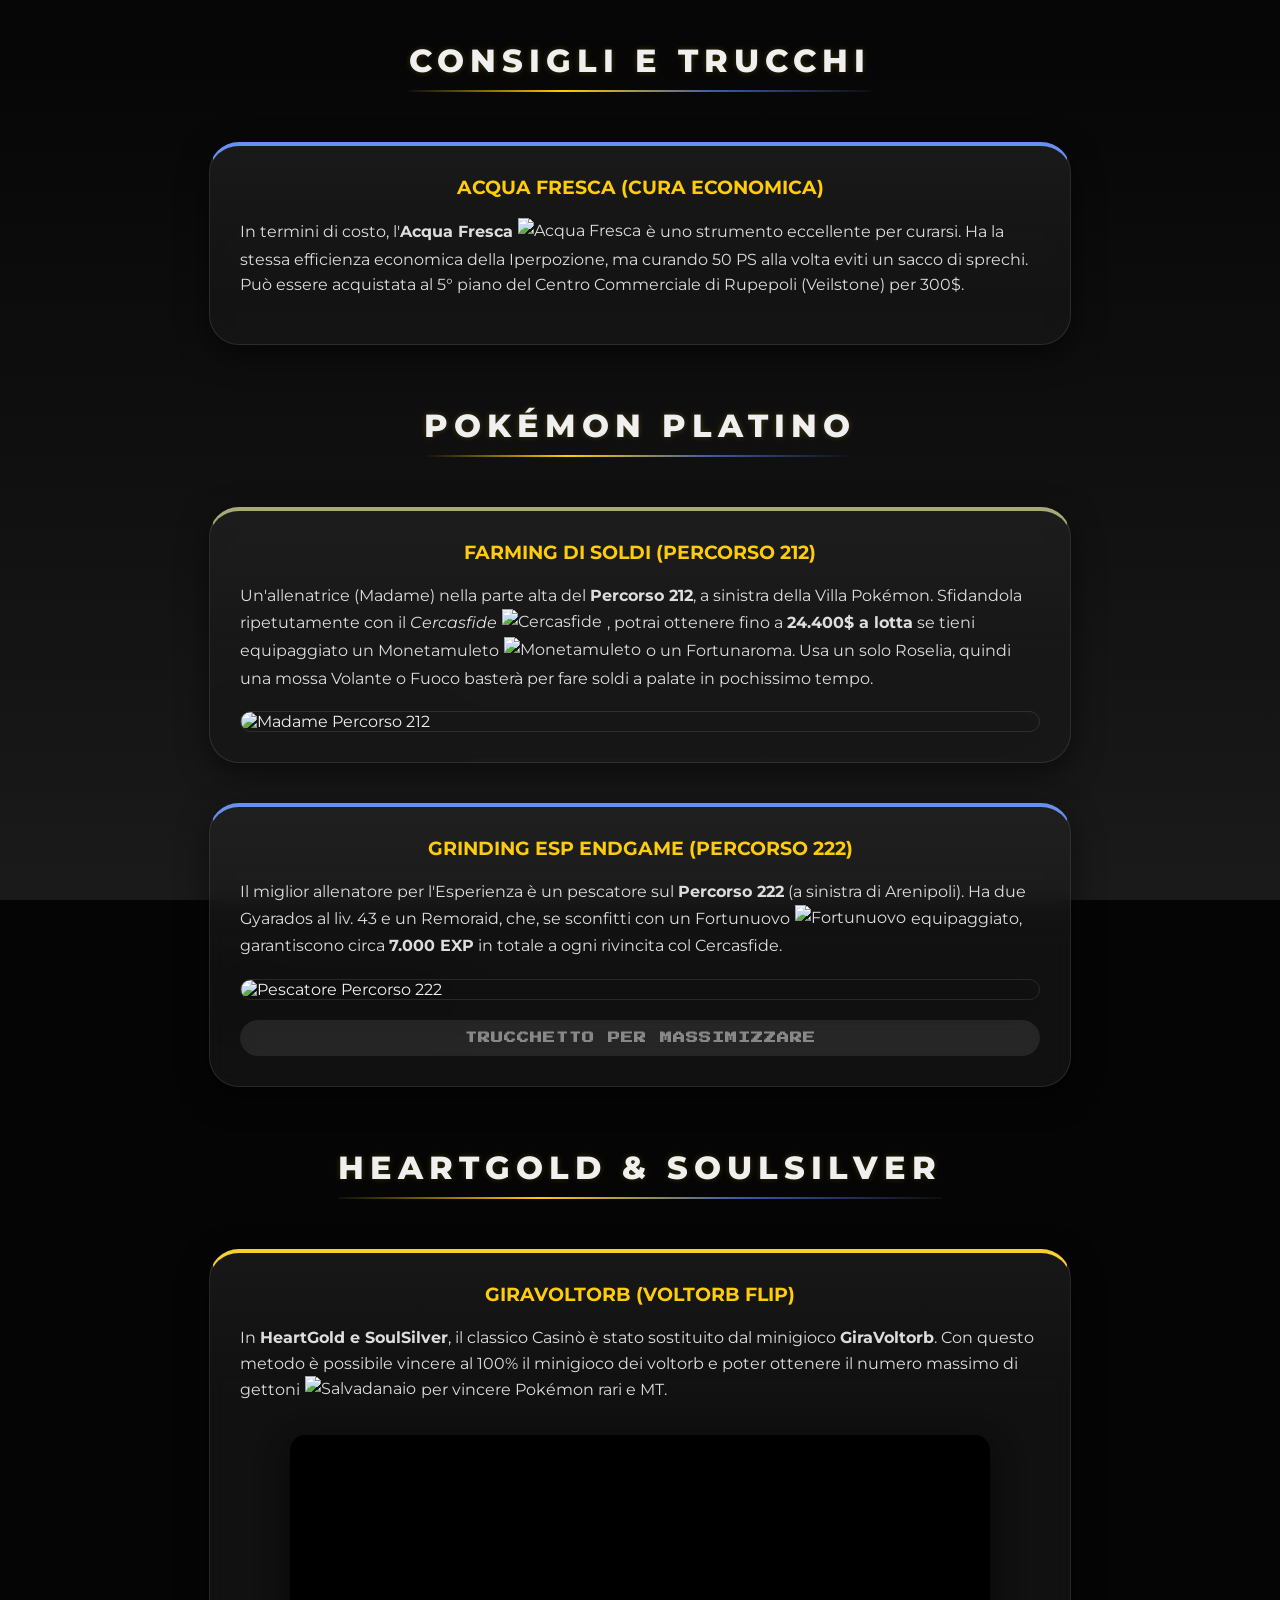
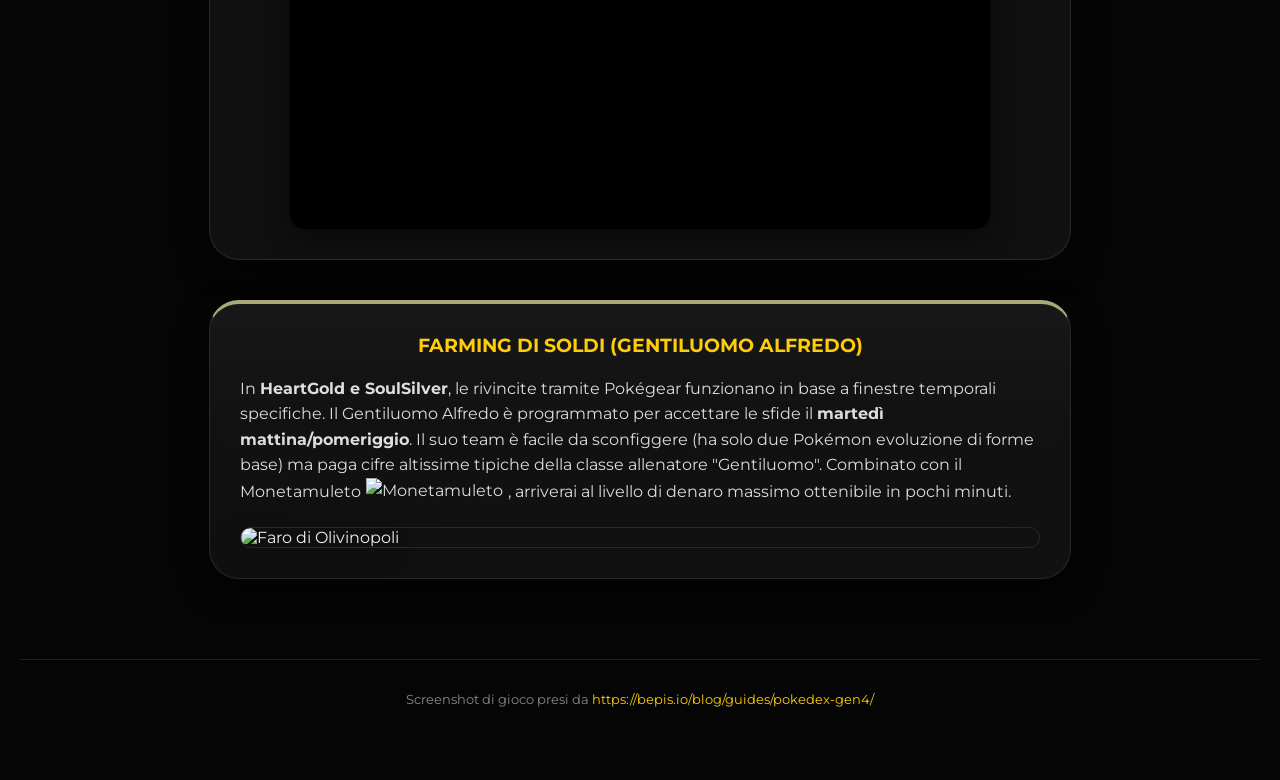
==== consigli.html @ 94924cc2 "1.3.1" ====
<!DOCTYPE html>
<html lang="it">
<head>
    <meta charset="UTF-8">
    <meta name="viewport" content="width=device-width, initial-scale=1.0">
    <title>Goxxino | Consigli & Trucchi</title>
    <link rel="stylesheet" href="style.css">
    <link rel="icon" href="https://raw.githubusercontent.com/PokeAPI/sprites/master/sprites/items/master-ball.png" type="image/png">
    <script src="https://cdn.jsdelivr.net/npm/chart.js"></script>
    <script src="https://cdn.jsdelivr.net/npm/chartjs-plugin-datalabels@2.0.0/dist/chartjs-plugin-datalabels.min.js"></script>
    <link href="https://fonts.googleapis.com/css2?family=Montserrat:wght@400;600;800&display=swap" rel="stylesheet">
    <link href="https://fonts.googleapis.com/css2?family=Press+Start+2P&display=swap" rel="stylesheet">
</head>
<body>

    <h1>CONSIGLI E TRUCCHI</h1>
    
    <div class="team-container" style="margin-bottom: 40px; flex-direction: column; align-items: center;">
        
        <div class="card type-water" style="width: 100%; max-width: 800px; padding: 30px;">
            <h3 style="color: var(--accent-color); text-align: center; margin-top: 0;">ACQUA FRESCA (CURA ECONOMICA)</h3>
            <p style="line-height: 1.6; color: var(--text-body);">In termini di costo, l'<strong>Acqua Fresca</strong><img src="https://raw.githubusercontent.com/PokeAPI/sprites/master/sprites/items/fresh-water.png" class="item-icon" style="vertical-align: middle; margin-left: 5px; margin-right: 5px; margin-bottom: 3px;" alt="Acqua Fresca">è uno strumento eccellente per curarsi. Ha la stessa efficienza economica della Iperpozione, ma curando 50 PS alla volta eviti un sacco di sprechi. Può essere acquistata al 5° piano del Centro Commerciale di Rupepoli (Veilstone) per 300$.</p>
        </div>
    </div>

    <h1>POKÉMON PLATINO</h1>

    <div class="team-container" style="margin-bottom: 40px; flex-direction: column; align-items: center;">

        <div class="card type-normal" style="width: 100%; max-width: 800px; padding: 30px;">
            <h3 style="color: var(--accent-color); text-align: center; margin-top: 0;">FARMING DI SOLDI (PERCORSO 212)</h3>
            <p style="line-height: 1.6; color: var(--text-body);">Un'allenatrice (Madame) nella parte alta del <strong>Percorso 212</strong>, a sinistra della Villa Pokémon. Sfidandola ripetutamente con il <em>Cercasfide</em><img src="https://raw.githubusercontent.com/PokeAPI/sprites/master/sprites/items/vs-seeker.png" class="item-icon" style="vertical-align: middle; margin-left: 5px; margin-right: 5px; margin-bottom: 3px;" alt="Cercasfide">, potrai ottenere fino a <strong>24.400$ a lotta</strong> se tieni equipaggiato un Monetamuleto<img src="https://raw.githubusercontent.com/PokeAPI/sprites/master/sprites/items/amulet-coin.png" class="item-icon" style="vertical-align: middle; margin-left: 5px; margin-right: 5px; margin-bottom: 3px;" alt="Monetamuleto">o un Fortunaroma. Usa un solo Roselia, quindi una mossa Volante o Fuoco basterà per fare soldi a palate in pochissimo tempo.</p>
            <img src="https://bepis.io/blog/_astro/cash_lady.BS3RYAZE.webp" alt="Madame Percorso 212" style="max-width: 100%; display: block; margin: 20px auto 0; border-radius: 15px; border: 1px solid var(--border-light); filter: drop-shadow(0 10px 20px rgba(0,0,0,0.5));">
        </div>

        <div class="card type-water" style="width: 100%; max-width: 800px; padding: 30px;">
            <h3 style="color: var(--accent-color); text-align: center; margin-top: 0;">GRINDING ESP ENDGAME (PERCORSO 222)</h3>
            <p style="line-height: 1.6; color: var(--text-body);">Il miglior allenatore per l'Esperienza è un pescatore sul <strong>Percorso 222</strong> (a sinistra di Arenipoli). Ha due Gyarados al liv. 43 e un Remoraid, che, se sconfitti con un Fortunuovo<img src="https://raw.githubusercontent.com/PokeAPI/sprites/master/sprites/items/lucky-egg.png" class="item-icon" style="vertical-align: middle; margin-left: 5px; margin-right: 5px; margin-bottom: 3px;" alt="Fortunuovo">equipaggiato, garantiscono circa <strong>7.000 EXP</strong> in totale a ogni rivincita col Cercasfide.</p>
            <img src="https://bepis.io/blog/_astro/exp_fisherman.DAVA8tP9.webp" alt="Pescatore Percorso 222" style="max-width: 100%; display: block; margin: 20px auto; border-radius: 15px; border: 1px solid var(--border-light); filter: drop-shadow(0 10px 20px rgba(0,0,0,0.5));">
            <div class="location-box">Trucchetto per massimizzare</div>
            <div class="location-data" style="display: none;">
                <div class="data-title">Trucchetto per massimizzare</div>
                <div class="data-content">
                    <p>Trasferisci un <strong>Rayquaza al 100</strong><img src="https://raw.githubusercontent.com/PokeAPI/sprites/master/sprites/pokemon/versions/generation-vii/icons/384.png" style="vertical-align: middle; margin-left: 5px; margin-right: 5px; margin-bottom: 3px; height: 32px; image-rendering: pixelated;" alt="Rayquaza"> da Smeraldo, dai il <strong>Fortunuovo</strong> al Pokémon da livellare, fallo entrare per primo, switcha a Rayquaza e sconfiggilo.</p>
                    <p>Consiglio inoltre di utilizzare dei <strong>PP-Max</strong><img src="https://raw.githubusercontent.com/PokeAPI/sprites/master/sprites/items/pp-max.png" class="item-icon" style="vertical-align: middle; margin-left: 5px; margin-right: 5px; margin-bottom: 3px;" alt="PP-Max"> per portare al massimo i PP delle mosse tramite il glitch della clonazione (in Smeraldo) prima di trasferirlo.</p>
                    <div class="team-container" style="margin-top: 25px;">
                        <div class="card type-dragon" style="margin: 0 auto;">
                            <img src="https://raw.githubusercontent.com/PokeAPI/sprites/master/sprites/pokemon/versions/generation-v/black-white/animated/384.gif" class="sprite">
                            <div class="types-container">
                                <img src="https://raw.githubusercontent.com/PokeAPI/sprites/master/sprites/types/generation-iv/heartgold-soulsilver/16.png" class="type-badge" alt="Drago">
                                <img src="https://raw.githubusercontent.com/PokeAPI/sprites/master/sprites/types/generation-iv/heartgold-soulsilver/3.png" class="type-badge" alt="Volante">
                            </div>
                            <div class="name">RAYQUAZA</div>
                            <div class="ability">Riparo (Air Lock)</div>
                            <div class="nature">Natura: N/A</div>
                            <div class="held-item">
                                <img src="https://raw.githubusercontent.com/PokeAPI/sprites/master/sprites/items/poke-ball.png" class="item-icon">
                                <span>Nessuno</span>
                            </div>
                            <div class="moves-grid">
                                <div class="move-row"><img src="https://raw.githubusercontent.com/PokeAPI/sprites/master/sprites/types/generation-iv/heartgold-soulsilver/16.png" class="type-icon" alt="Drago"> <img src="physical.png" class="type-tag"> <span>Dragartigli</span></div>
                                <div class="move-row"><img src="https://raw.githubusercontent.com/PokeAPI/sprites/master/sprites/types/generation-iv/heartgold-soulsilver/1.png" class="type-icon" alt="Normale"> <img src="physical.png" class="type-tag"> <span>Extrarapido</span></div>
                                <div class="move-row"><img src="https://raw.githubusercontent.com/PokeAPI/sprites/master/sprites/types/generation-iv/heartgold-soulsilver/10.png" class="type-icon" alt="Fuoco"> <img src="special.png" class="type-tag"> <span>Lanciafiamme</span></div>
                                <div class="move-row"><img src="https://raw.githubusercontent.com/PokeAPI/sprites/master/sprites/types/generation-iv/heartgold-soulsilver/5.png" class="type-icon" alt="Terra"> <img src="physical.png" class="type-tag"> <span>Terremoto</span></div>
                            </div>
                            <div class="recommendation-container">
                                <div class="rec-row"><span class="rec-label">Ruolo</span> <span class="rec-value">Sweeper per Grinding</span></div>
                            </div>
                        </div>
                    </div>
                </div>
            </div>
        </div>
    </div>

    <h1>HEARTGOLD & SOULSILVER</h1>

    <div class="team-container" style="margin-bottom: 40px; flex-direction: column; align-items: center;">
        <div class="card type-electric" style="width: 100%; max-width: 800px; padding: 30px;">
            <h3 style="color: var(--accent-color); text-align: center; margin-top: 0;">GIRAVOLTORB (VOLTORB FLIP)</h3>
            <p style="line-height: 1.6; color: var(--text-body);">In <strong>HeartGold e SoulSilver</strong>, il classico Casinò è stato sostituito dal minigioco <strong>GiraVoltorb</strong>. Con questo metodo è possibile vincere al 100% il minigioco dei voltorb e poter ottenere il numero massimo di gettoni<img src="https://raw.githubusercontent.com/PokeAPI/sprites/master/sprites/items/coin-case.png" class="item-icon" style="vertical-align: middle; margin-left: 5px; margin-right: 5px; margin-bottom: 3px;" alt="Salvadanaio">per vincere Pokémon rari e MT.</p>
            <div class="video-container" style="margin-top: 30px; margin-bottom: 0;">
                <iframe width="700" height="394" src="https://www.youtube.com/embed/E5vP06TSjuM" frameborder="0" allow="accelerometer; autoplay; clipboard-write; encrypted-media; gyroscope; picture-in-picture" allowfullscreen></iframe>
            </div>
        </div>

        <div class="card type-normal" style="width: 100%; max-width: 800px; padding: 30px;">
            <h3 style="color: var(--accent-color); text-align: center; margin-top: 0;">FARMING DI SOLDI (GENTILUOMO ALFREDO)</h3>
            <p style="line-height: 1.6; color: var(--text-body);">In <strong>HeartGold e SoulSilver</strong>, le rivincite tramite Pokégear funzionano in base a finestre temporali specifiche. Il Gentiluomo Alfredo è programmato per accettare le sfide il <strong>martedì mattina/pomeriggio</strong>. Il suo team è facile da sconfiggere (ha solo due Pokémon evoluzione di forme base) ma paga cifre altissime tipiche della classe allenatore "Gentiluomo". Combinato con il Monetamuleto<img src="https://raw.githubusercontent.com/PokeAPI/sprites/master/sprites/items/amulet-coin.png" class="item-icon" style="vertical-align: middle; margin-left: 5px; margin-right: 5px; margin-bottom: 3px;" alt="Monetamuleto">, arriverai al livello di denaro massimo ottenibile in pochi minuti.</p>
            <img src="https://archives.bulbagarden.net/media/upload/5/57/Glitter_Lighthouse_HGSS.png" alt="Faro di Olivinopoli" style="max-width: 100%; display: block; margin: 20px auto 0; border-radius: 15px; border: 1px solid var(--border-light); filter: drop-shadow(0 10px 20px rgba(0,0,0,0.5));">
        </div>
    </div>

    <!-- Footer -->
    <footer class="site-footer">
        <p>Screenshot di gioco presi da <a href="https://bepis.io/blog/guides/pokedex-gen4/" target="_blank" rel="noopener noreferrer">https://bepis.io/blog/guides/pokedex-gen4/</a></p>
    </footer>

    <!-- Modale -->
    <div id="locationModal" class="modal-overlay">
        <div class="modal-content">
            <span class="modal-close">&times;</span>
            <h2 id="modalTitle" class="modal-title"></h2>
            <div id="modalBody" class="modal-body"></div>
        </div>
    </div>

    <script src="script.js"></script>
</body>
</html>
---- style.css ----
:root {
    --accent-color: #ffcb05;
    --accent-glow: rgba(255, 203, 5, 0.2);   /* Glow ridotto */
    --accent-glow-strong: rgba(255, 203, 5, 0.4); /* Glow forte ridotto */
    --border-light: rgba(255, 255, 255, 0.1);
    --bg-light: rgba(255, 255, 255, 0.03);
    --font-pixel: 'Press Start 2P', cursive;
    --font-main: 'Montserrat', sans-serif;
    --color-secondary: #3c5aa6;
    --text-main: #f0f0f0;
    --text-secondary: #e0e0e0;
    --text-body: #ddd;
    --text-muted: #aaa;
    --text-dim: #888;
    --bg-card: rgba(26, 26, 26, 0.6);
    --bg-element: #252525;
    --bg-element-hover: #333;
    --color-emerald: #4caf50;
    --color-platinum: #A0C0D0;
    --color-soulsilver: #c0c0c0;
}

body {
    background: #050505;
    min-height: 100vh;
    box-sizing: border-box;
    color: var(--text-main);
    font-family: var(--font-main);
    display: flex;
    flex-direction: column;
    align-items: center;
    padding: 20px 20px 40px;
    margin: 0;
}

/* Background Animato su Pseudo-elemento (Performance) */
body::before {
    content: "";
    position: fixed;
    top: 0; left: 0; width: 100%; height: 100%;
    background: linear-gradient(to bottom, #050505, #1a1a1a);
    z-index: -2;
}

/* --- NAV BAR --- */
.main-nav {
    position: sticky;
    top: 20px;
    width: 100%;
    max-width: 1100px;
    background: var(--bg-card);
    backdrop-filter: blur(15px);
    border: 1px solid var(--border-light);
    border-radius: 30px;
    z-index: 1000;
    display: flex;
    justify-content: space-between;
    align-items: center;
    padding: 12px 30px;
    margin-bottom: 40px;
    box-shadow: 0 10px 30px rgba(0,0,0,0.5);
    transition: opacity 0.4s ease, transform 0.4s ease;
}

/* Classe aggiunta dinamicamente con JS per nascondere la barra */
.main-nav.hidden-nav {
    opacity: 0;
    transform: translateY(-150%);
    pointer-events: none;
}

.nav-logo {
    display: flex;
    align-items: center;
    gap: 12px;
    font-family: var(--font-pixel);
    color: var(--accent-color);
    font-size: 0.8rem;
    letter-spacing: 1px;
    text-shadow: 0 0 5px var(--accent-glow);
    text-decoration: none;
}

.nav-logo img {
    height: 24px;
    image-rendering: pixelated;
}

.nav-links {
    list-style: none;
    display: flex;
    gap: 25px;
    margin: 0;
    padding: 0;
}

.nav-links a {
    text-decoration: none;
    color: var(--text-secondary);
    font-size: 0.8rem;
    font-weight: 700;
    text-transform: uppercase;
    letter-spacing: 1px;
    transition: all 0.3s ease;
}

.nav-links a:hover, .nav-links a.active {
    color: var(--accent-color);
    text-shadow: 0 0 8px var(--accent-glow-strong);
}

/* Menu Responsive per Smartphone */
@media (max-width: 768px) {
    .main-nav {
        flex-direction: column;
        gap: 15px;
        padding: 15px 20px;
        border-radius: 20px;
    }
    .nav-links {
        flex-wrap: wrap;
        justify-content: center;
        gap: 15px;
    }
}

h1 {
    letter-spacing: 6px;
    font-weight: 800;
    margin-bottom: 50px;
    border-bottom: 2px solid transparent;
    border-image: linear-gradient(to right, #0d0d0d, var(--accent-color), var(--color-secondary), #0d0d0d) 1;
    padding-bottom: 10px;
    text-shadow: 0 0 6px var(--accent-glow); /* Glow più stretto */
}

.intro-text {
    max-width: 800px;
    text-align: center;
    margin-bottom: 40px;
    line-height: 1.6;
    color: var(--text-secondary);
    background: rgba(255, 255, 255, 0.05);
    padding: 20px;
    border-radius: 15px;
    border-left: 4px solid var(--accent-color);
    box-shadow: 0 5px 15px rgba(0,0,0,0.3);
}

/* Stile per i link all'interno del testo introduttivo (es. in Home) */
.intro-text a {
    color: var(--accent-color);
    text-decoration: none;
    font-weight: 700;
    position: relative;
    transition: color 0.3s ease, text-shadow 0.3s ease;
}

.intro-text a:hover {
    color: #fff;
    text-shadow: 0 0 8px var(--accent-glow-strong);
}

.intro-text a::after {
    content: '';
    position: absolute;
    width: 100%;
    transform: scaleX(0);
    height: 2px;
    bottom: -2px;
    left: 0;
    background-color: var(--accent-color);
    transform-origin: bottom right;
    transition: transform 0.3s ease-out;
}

.intro-text a:hover::after {
    transform: scaleX(1);
    transform-origin: bottom left;
    background-color: #fff;
}

/* Stili per il contenitore del video (nuova aggiunta) */
.video-container {
    position: relative;
    padding-bottom: 56.25%; /* 16:9 Aspect Ratio (height / width = 9 / 16) */
    height: 0;
    overflow: hidden;
    max-width: 100%;
    background: #000;
    border-radius: 15px;
    margin: 40px auto;
    box-shadow: 0 10px 30px rgba(0,0,0,0.5);
}

.video-container iframe {
    position: absolute;
    top: 0;
    left: 0;
    width: 100%;
    height: 100%;
    border: none;
}

/* Adatta la larghezza del video per schermi più grandi */
@media (min-width: 900px) {
    .video-container {
        width: 700px;
        height: 394px; /* 700 * 9 / 16 */
        padding-bottom: 0; /* Rimuove il padding-bottom trick quando l'altezza è fissa */
    }
}

.section-header {
    text-align: center;
    color: var(--accent-color);
    text-transform: uppercase;
    letter-spacing: 4px;
    margin: 40px 0 20px;
    text-shadow: 0 0 6px var(--accent-glow); /* Glow più stretto */
    font-size: 1.5rem;
}

.trainer-sprite {
    height: 96px;
    display: block;
    margin: 15px auto;
    filter: drop-shadow(0 0 3px var(--accent-glow-strong)); /* Glow dorato */
}

.team-container {
    display: flex;
    flex-wrap: wrap;
    justify-content: center;
    gap: 40px;
    width: 100%;
}

/* Ammorbidiamo la card e le ombre */
/* Utility Glassmorphism Centralizzata */
.card, .modal-content, .stats-grid-container, .recommendation-container, .location-box {
    backdrop-filter: blur(10px); /* Effetto vetro smerigliato */
}

.card, .modal-content {
    border: 1px solid var(--border-light); /* Bordo sottile semitrasparente */
}

.card {
    background: var(--bg-card);
    border-radius: 30px;
    /* Layout Responsivo con clamp() e min() */
    width: min(420px, 95vw);
    padding: clamp(15px, 3vw, 25px);
    
    /* Bagliori automatici con color-mix */
    --card-glow: color-mix(in srgb, var(--type-color), transparent 60%);
    border-top: 4px solid var(--type-color);
    
    box-shadow: 0 10px 30px rgba(0,0,0,0.5);
    transition: all 0.4s cubic-bezier(0.175, 0.885, 0.32, 1.275);
    position: relative;
    overflow: hidden;
}

/* Definizione Variabili Colore per Tipo */
.card.type-ground { --type-color: #f08030; }
.card.type-water  { --type-color: #6890f0; }
.card.type-steel  { --type-color: #b8b8d0; }
.card.type-dragon { --type-color: #7038f8; }
.card.type-rock   { --type-color: #b8a038; }
.card.type-grass  { --type-color: #78c850; }
.card.type-bug    { --type-color: #a8b820; }
.card.type-normal { --type-color: #a8a878; }
.card.type-fire   { --type-color: #f08030; }
.card.type-electric { --type-color: #f8d030; }

/* Sfondo sfumato leggero dietro la card */
.card::before {
    content: '';
    position: absolute;
    top: 0; left: 0; right: 0; height: 150px;
    background: linear-gradient(to bottom, var(--bg-light), transparent);
    pointer-events: none;
}

/* Interattività: Effetto "3D Tilt" e Glow Dinamico */
.card:hover {
    transform: translateY(-10px);
    box-shadow: 0 0 40px var(--card-glow);
    border-color: var(--type-color);
}

.sprite {
    height: 90px;
    display: block;
    margin: 0 auto 20px;
    filter: drop-shadow(0 10px 10px rgba(0,0,0,0.4));
}

.types-container {
    display: flex;
    justify-content: center;
    align-items: center;
    width: 100%;
    gap: 6px;
    margin-bottom: 15px;
    margin-top: -10px;
}

.type-badge {
    height: 16px;
}

.name {
    text-align: center;
    font-size: 1.6rem;
    font-weight: bold;
    color: var(--accent-color);
    letter-spacing: 2px;
    text-shadow: 0 0 5px var(--accent-glow-strong); /* Testo Neon ridotto */
}

.ability, .nature, .held-item {
    text-align: center;
    font-size: 0.7rem;
    text-transform: uppercase;
    opacity: 0.5;
    margin-bottom: 10px;
}

.ability, .nature {
    font-family: var(--font-pixel); /* Font pixelato */
}

.held-item {
    margin-bottom: 25px;
    display: flex;
    align-items: center;
    justify-content: center;
    gap: 8px;
}

.item-icon {
    height: 24px;
    width: 24px;
    image-rendering: pixelated;
}

.moves-grid {
    display: grid;
    gap: 10px;
    margin-bottom: 30px;
}

/* Le righe delle mosse diventano più "soft" */
.move-row {
    background: var(--bg-element);
    padding: 10px 15px;
    border-radius: 15px; /* Arrotondate invece che spigolose */
    border: none; /* Rimuoviamo il bordo per un look più pulito */
    font-size: 0.85rem;
    color: var(--text-body);
    display: flex;
    align-items: center;
    gap: 10px;
}

.clickable-move {
    cursor: pointer;
    transition: background 0.2s ease, transform 0.2s ease;
}

.clickable-move:hover {
    background: var(--bg-element-hover);
    transform: translateX(5px);
}

.move-row .pp {
    margin-left: auto;
    font-size: 0.75rem;
    font-family: var(--font-pixel); /* Font pixelato */
    color: var(--text-muted);
    font-weight: 600;
    text-transform: uppercase;
    letter-spacing: 0.5px;
}

.type-icon {
    height: 14px;
    width: 45px;
    object-fit: contain;
}

.type-tag {
    width: 35px;
}

/* Contenitore grafico: meno "incassato", più integrato */
.chart-container {
    position: relative;
    height: 240px; /* Aumentato da 180px */
    width: 100%;
    background: var(--bg-light); /* Sfondo leggerissimo */
    border-radius: 20px;
    padding: 10px 40px 10px 10px; /* Aumentato il padding destro a 40px */
    margin-top: 10px;
    box-sizing: border-box; /* Fondamentale per non far sbordare */
}

/* Header delle stats più elegante */
.chart-header.main {
    display: flex;
    justify-content: center;
    font-family: var(--font-main);
    font-size: 0.7rem;
    font-weight: 700;
    text-transform: uppercase;
    letter-spacing: 1px;
    color: #666;
    margin-bottom: 8px;
    padding: 0 10px;
    white-space: pre-line; /* consente <br> a funzionare */
}

/* Header IV/EV più chiaro */
.chart-header.iv-ev {
    display: flex;
    justify-content: center;
    font-size: 0.7rem;
    font-weight: 800;
    letter-spacing: 2px;
    color: #555; /* Grigio scuro per non distrarre */
    margin-top: 20px;
    margin-bottom: 5px;
    text-transform: uppercase;
}

/* Contenitore tabella IV/EV */
.stats-grid-container {
    margin-top: 15px;
    margin-bottom: 10px;
    background: var(--bg-light);
    border-radius: 20px;
    padding: 15px;
    overflow: hidden;
}

.stats-grid {
    display: grid;
    grid-template-columns: 60px 1fr 1fr;
    gap: 0;
    margin-bottom: 15px;
}

.stats-grid-header {
    display: contents;
}

.stats-grid-header > div {
    padding: 8px;
    font-family: var(--font-pixel); /* Font pixelato */
    font-size: 0.75rem;
    font-weight: 700;
    text-transform: uppercase;
    letter-spacing: 1px;
    color: var(--accent-color);
    text-shadow: 0 0 4px rgba(255, 203, 5, 0.3);
    text-align: center;
}

.stats-grid-row {
    display: contents;
}

.stats-grid-cell {
    padding: 10px 8px;
    text-align: center;
    display: flex;
    align-items: center;
    justify-content: center;
    font-size: 0.85rem;
}

/* Ottimizzazione Griglia Statistiche (DRY) */
.stats-grid-cell:nth-child(3n+1) { font-weight: 600; text-transform: uppercase; letter-spacing: 0.5px; color: var(--text-body); }
.stats-grid-cell:nth-child(3n+2) { font-weight: 500; color: var(--text-muted); }
.stats-grid-cell:nth-child(3n+3) { flex-direction: column; gap: 4px; font-weight: 600; }


.ev-bar {
    width: 100%;
    height: 3px;
    background: var(--border-light);
    border-radius: 2px;
    overflow: hidden;
}

.ev-bar-fill {
    height: 100%;
    border-radius: 2px;
    transition: width 0.3s ease;
}

/* Box Consigli (Nature/IV) */
.recommendation-container {
    margin-top: 15px;
    background: rgba(255, 255, 255, 0.04);
    border-radius: 20px;
    padding: 15px 20px;
}

.rec-row {
    display: flex;
    justify-content: space-between;
    align-items: center;
    padding: 8px 0;
    border-bottom: 1px solid rgba(255, 255, 255, 0.05);
}

.rec-row:last-child {
    border-bottom: none;
}

.rec-label {
    font-size: 0.7rem;
    font-weight: 700;
    text-transform: uppercase;
    color: var(--text-dim);
    letter-spacing: 1px;
}

.rec-value {
    font-size: 0.85rem;
    font-weight: 600;
    color: var(--text-secondary);
}

/* Box Dove trovarli */
.location-box {
    margin-top: 15px;
    background: rgba(255, 255, 255, 0.08);
    border-radius: 20px;
    padding: 12px;
    text-align: center;
    font-family: var(--font-pixel);
    font-size: 0.75rem;
    font-weight: 700;
    text-transform: uppercase;
    letter-spacing: 1px;
    color: var(--text-dim);
    cursor: pointer;
    transition: all 0.3s ease;
}

.location-box:hover {
    background: rgba(255, 255, 255, 0.2);
    color: #fff;
}

/* Modal per "Dove trovarli?" */
.modal-overlay {
    position: fixed;
    top: 0;
    left: 0;
    width: 100%;
    height: 100%;
    background: rgba(0, 0, 0, 0.7);
    backdrop-filter: blur(5px);
    display: none; /* Nascosto di default */
    align-items: center;
    justify-content: center;
    z-index: 2000;
    opacity: 0;
    transition: opacity 0.3s ease;
}

.modal-overlay.show {
    display: flex;
    opacity: 1;
}

.modal-content {
    background: rgba(30, 30, 30, 0.8);
    border-radius: 25px;
    padding: 30px 40px;
    width: 90%;
    max-width: 500px;
    box-shadow: 0 10px 40px rgba(0,0,0,0.5);
    position: relative;
    transform: scale(0.95);
    transition: transform 0.3s ease;
}

.modal-overlay.show .modal-content {
    transform: scale(1);
}

.modal-close {
    position: absolute;
    top: 15px;
    right: 20px;
    font-size: 2rem;
    color: var(--text-dim);
    cursor: pointer;
    transition: color 0.2s ease;
}

.modal-close:hover {
    color: #fff;
}

.modal-title {
    font-size: 1.5rem;
    font-weight: 700;
    color: var(--accent-color);
    text-shadow: 0 0 5px var(--accent-glow-strong); /* Glow ridotto */
    margin-bottom: 20px;
    text-align: center;
}

.modal-body p {
    margin: 10px 0;
    line-height: 1.7;
    color: var(--text-body);
    border-left: 4px solid var(--accent-glow-strong);
    padding-left: 15px;
}

/* DRY nelle Modali del Gioco */
.modal-body p[class] {
    border-left: 4px solid var(--game-color, var(--accent-color));
    padding-left: 15px;
}

.emerald { --game-color: var(--color-emerald); }
.platinum { --game-color: var(--color-platinum); }
.soulsilver { --game-color: var(--color-soulsilver); }

.modal-body strong {
    color: var(--text-muted);
    font-weight: 800;
    margin-right: 8px;
    text-transform: uppercase;
    font-size: 0.95rem;
}

.team-divider {
    width: 80%;
    height: 2px;
    background: linear-gradient(to right, transparent, var(--accent-color), transparent);
    border: none;
    margin: 50px auto 10px;
    opacity: 0.5;
}

/* --- FOOTER --- */
.site-footer {
    width: 100%;
    text-align: center;
    padding: 20px 0;
    margin-top: 40px;
    border-top: 1px solid var(--border-light);
    font-size: 0.8rem;
    color: var(--text-dim);
}

.site-footer a {
    color: var(--accent-color);
    text-decoration: none;
    transition: color 0.3s ease, text-shadow 0.3s ease;
}

.site-footer a:hover {
    color: #fff;
    text-shadow: 0 0 5px var(--accent-glow-strong);
}
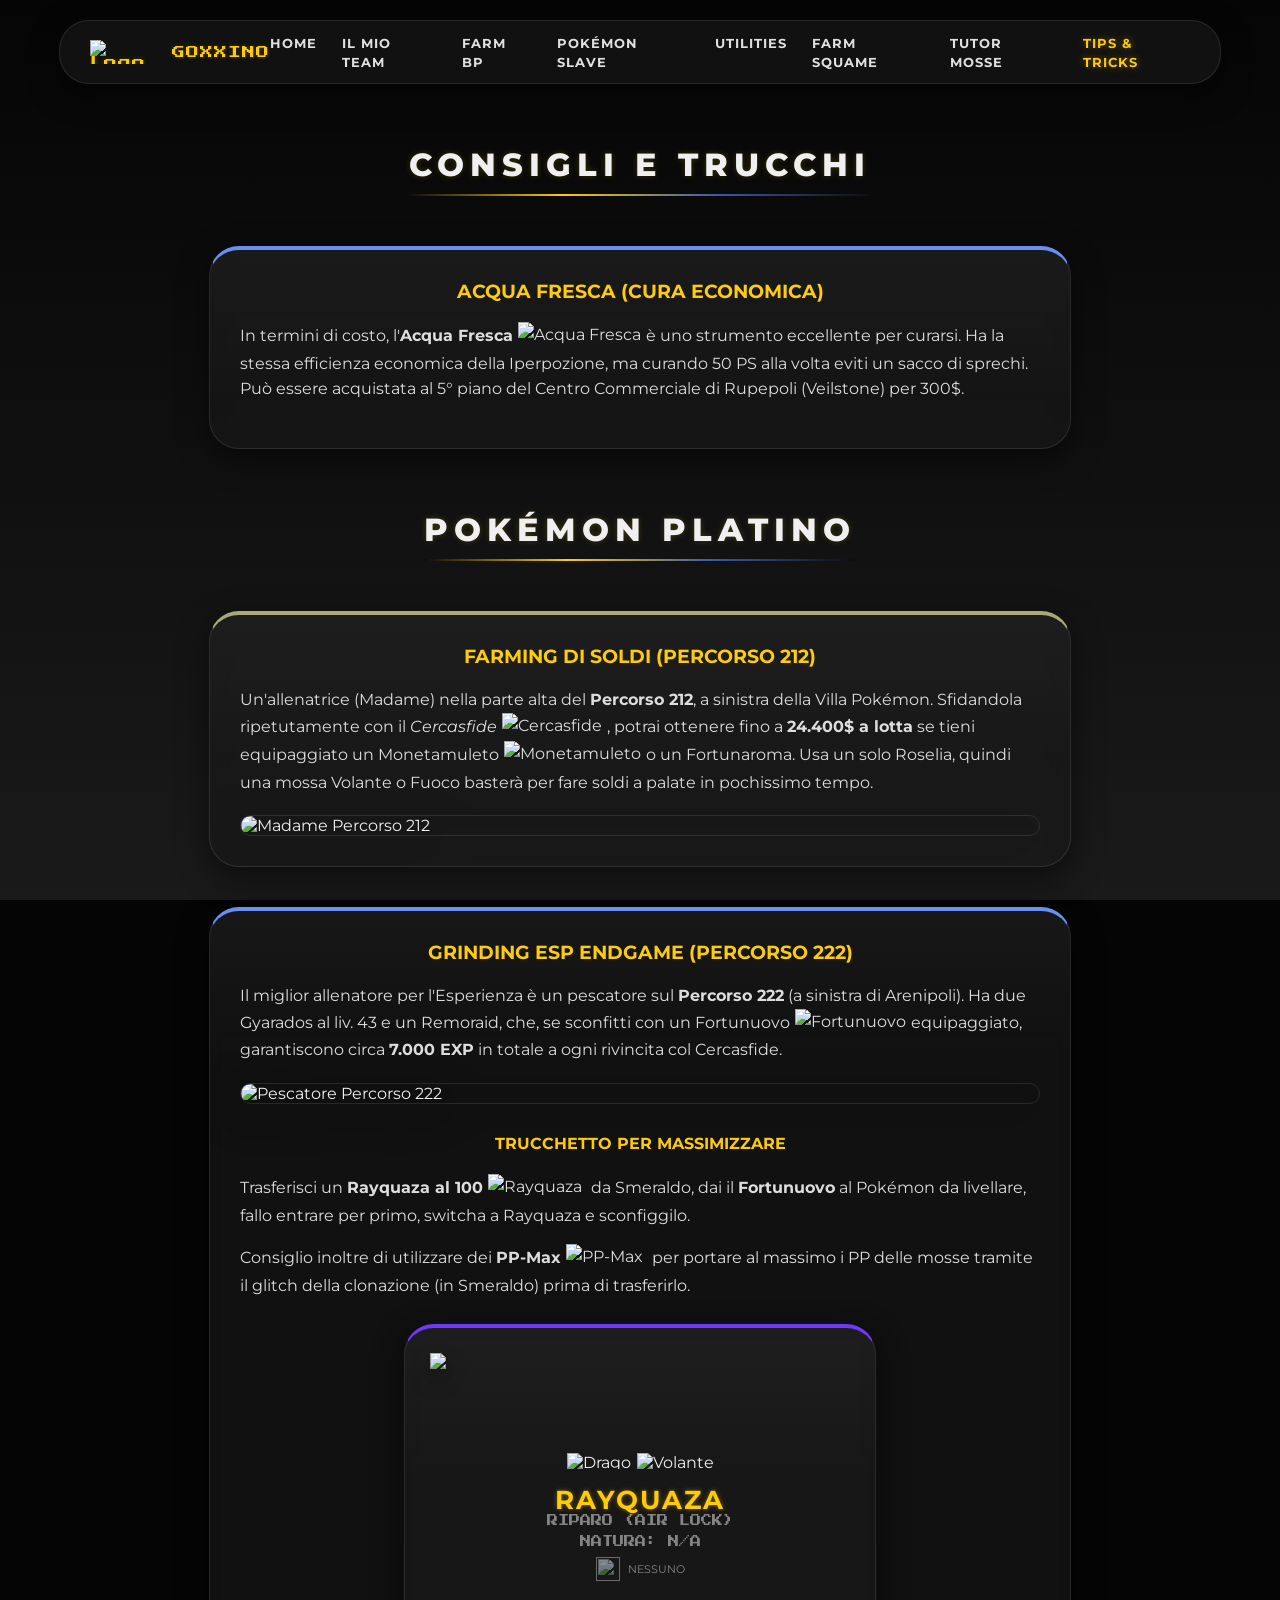
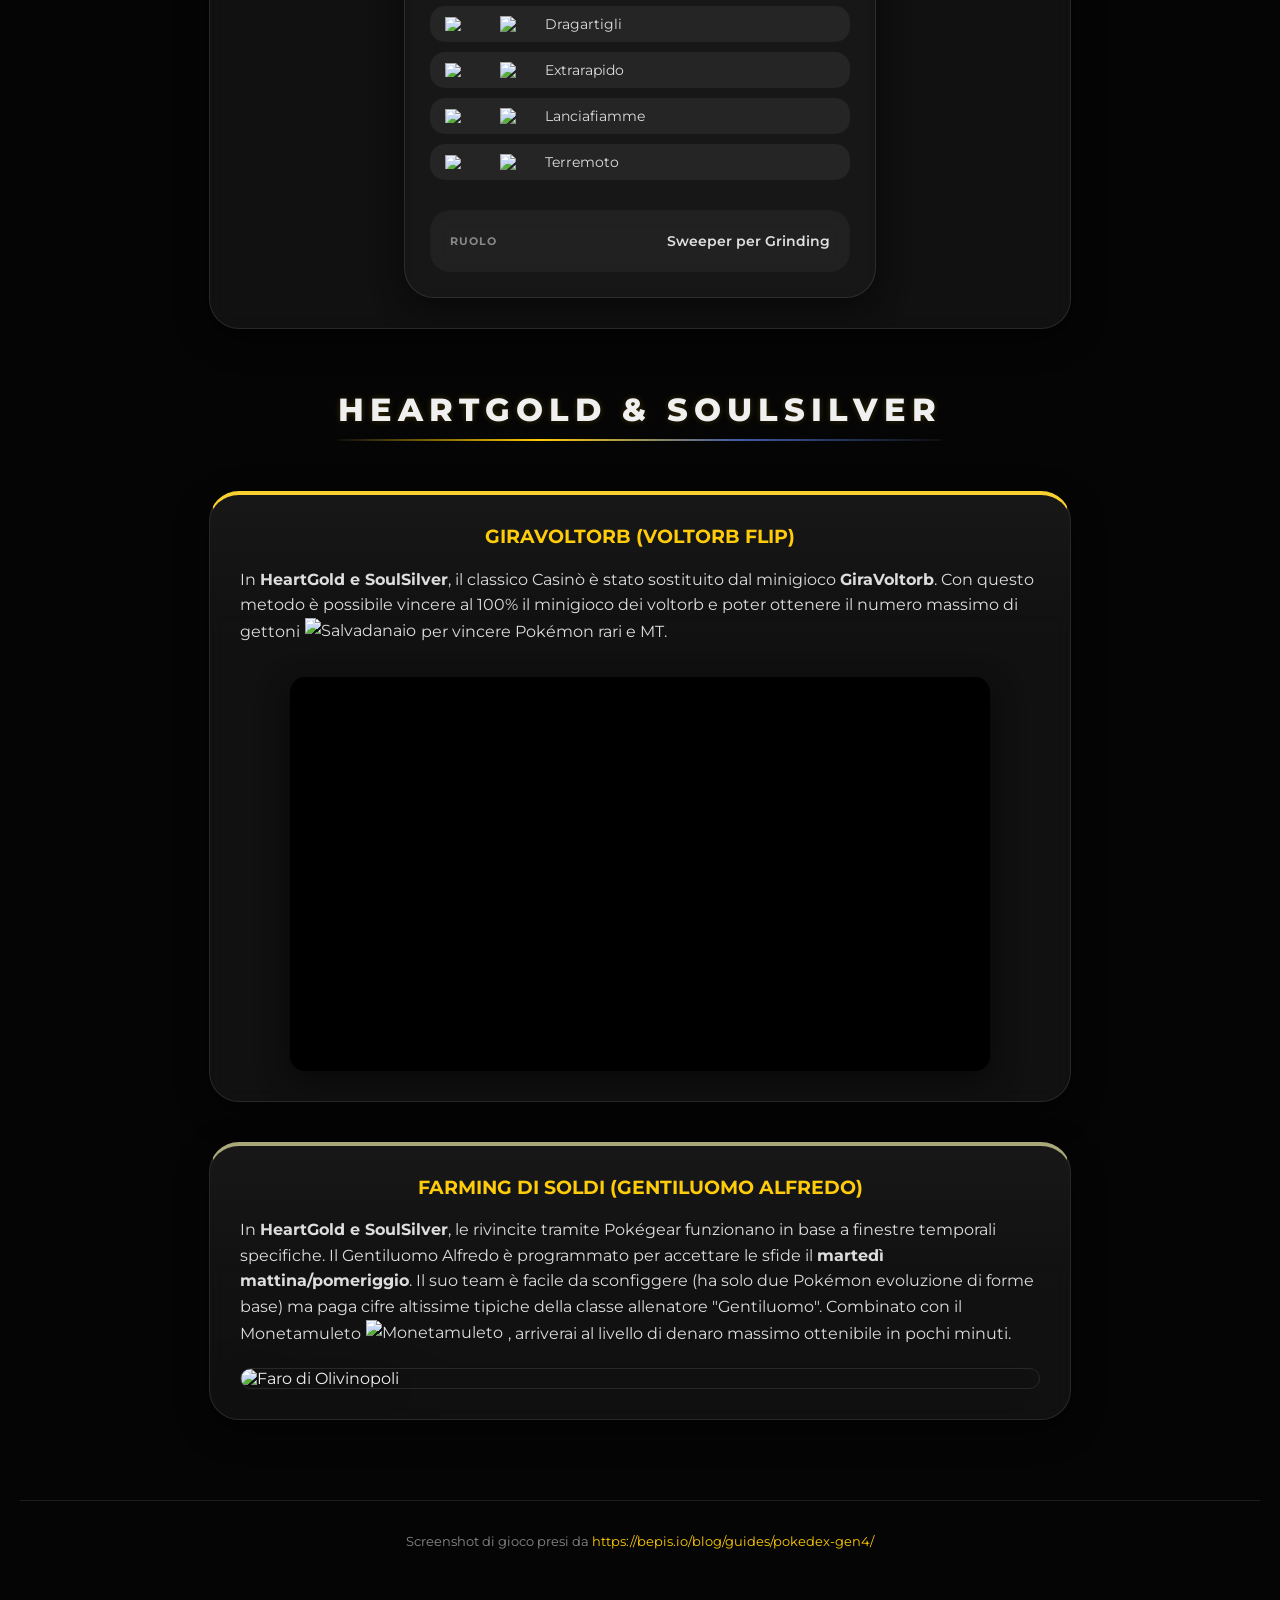
==== commit 973b2201: "1.3.3" ====
--- a/consigli.html
+++ b/consigli.html
@@ -37,39 +37,11 @@
             <h3 style="color: var(--accent-color); text-align: center; margin-top: 0;">GRINDING ESP ENDGAME (PERCORSO 222)</h3>
             <p style="line-height: 1.6; color: var(--text-body);">Il miglior allenatore per l'Esperienza è un pescatore sul <strong>Percorso 222</strong> (a sinistra di Arenipoli). Ha due Gyarados al liv. 43 e un Remoraid, che, se sconfitti con un Fortunuovo<img src="https://raw.githubusercontent.com/PokeAPI/sprites/master/sprites/items/lucky-egg.png" class="item-icon" style="vertical-align: middle; margin-left: 5px; margin-right: 5px; margin-bottom: 3px;" alt="Fortunuovo">equipaggiato, garantiscono circa <strong>7.000 EXP</strong> in totale a ogni rivincita col Cercasfide.</p>
             <img src="https://bepis.io/blog/_astro/exp_fisherman.DAVA8tP9.webp" alt="Pescatore Percorso 222" style="max-width: 100%; display: block; margin: 20px auto; border-radius: 15px; border: 1px solid var(--border-light); filter: drop-shadow(0 10px 20px rgba(0,0,0,0.5));">
-            <div class="location-box">Trucchetto per massimizzare</div>
-            <div class="location-data" style="display: none;">
-                <div class="data-title">Trucchetto per massimizzare</div>
-                <div class="data-content">
-                    <p>Trasferisci un <strong>Rayquaza al 100</strong><img src="https://raw.githubusercontent.com/PokeAPI/sprites/master/sprites/pokemon/versions/generation-vii/icons/384.png" style="vertical-align: middle; margin-left: 5px; margin-right: 5px; margin-bottom: 3px; height: 32px; image-rendering: pixelated;" alt="Rayquaza"> da Smeraldo, dai il <strong>Fortunuovo</strong> al Pokémon da livellare, fallo entrare per primo, switcha a Rayquaza e sconfiggilo.</p>
-                    <p>Consiglio inoltre di utilizzare dei <strong>PP-Max</strong><img src="https://raw.githubusercontent.com/PokeAPI/sprites/master/sprites/items/pp-max.png" class="item-icon" style="vertical-align: middle; margin-left: 5px; margin-right: 5px; margin-bottom: 3px;" alt="PP-Max"> per portare al massimo i PP delle mosse tramite il glitch della clonazione (in Smeraldo) prima di trasferirlo.</p>
-                    <div class="team-container" style="margin-top: 25px;">
-                        <div class="card type-dragon" style="margin: 0 auto;">
-                            <img src="https://raw.githubusercontent.com/PokeAPI/sprites/master/sprites/pokemon/versions/generation-v/black-white/animated/384.gif" class="sprite">
-                            <div class="types-container">
-                                <img src="https://raw.githubusercontent.com/PokeAPI/sprites/master/sprites/types/generation-iv/heartgold-soulsilver/16.png" class="type-badge" alt="Drago">
-                                <img src="https://raw.githubusercontent.com/PokeAPI/sprites/master/sprites/types/generation-iv/heartgold-soulsilver/3.png" class="type-badge" alt="Volante">
-                            </div>
-                            <div class="name">RAYQUAZA</div>
-                            <div class="ability">Riparo (Air Lock)</div>
-                            <div class="nature">Natura: N/A</div>
-                            <div class="held-item">
-                                <img src="https://raw.githubusercontent.com/PokeAPI/sprites/master/sprites/items/poke-ball.png" class="item-icon">
-                                <span>Nessuno</span>
-                            </div>
-                            <div class="moves-grid">
-                                <div class="move-row"><img src="https://raw.githubusercontent.com/PokeAPI/sprites/master/sprites/types/generation-iv/heartgold-soulsilver/16.png" class="type-icon" alt="Drago"> <img src="physical.png" class="type-tag"> <span>Dragartigli</span></div>
-                                <div class="move-row"><img src="https://raw.githubusercontent.com/PokeAPI/sprites/master/sprites/types/generation-iv/heartgold-soulsilver/1.png" class="type-icon" alt="Normale"> <img src="physical.png" class="type-tag"> <span>Extrarapido</span></div>
-                                <div class="move-row"><img src="https://raw.githubusercontent.com/PokeAPI/sprites/master/sprites/types/generation-iv/heartgold-soulsilver/10.png" class="type-icon" alt="Fuoco"> <img src="special.png" class="type-tag"> <span>Lanciafiamme</span></div>
-                                <div class="move-row"><img src="https://raw.githubusercontent.com/PokeAPI/sprites/master/sprites/types/generation-iv/heartgold-soulsilver/5.png" class="type-icon" alt="Terra"> <img src="physical.png" class="type-tag"> <span>Terremoto</span></div>
-                            </div>
-                            <div class="recommendation-container">
-                                <div class="rec-row"><span class="rec-label">Ruolo</span> <span class="rec-value">Sweeper per Grinding</span></div>
-                            </div>
-                        </div>
-                    </div>
-                </div>
-            </div>
+            
+            <h4 style="color: var(--accent-color); text-align: center; margin-top: 30px; text-transform: uppercase;">Trucchetto per massimizzare</h4>
+            <p style="line-height: 1.6; color: var(--text-body);">Trasferisci un <strong>Rayquaza al 100</strong><img src="https://raw.githubusercontent.com/PokeAPI/sprites/master/sprites/pokemon/versions/generation-vii/icons/384.png" style="vertical-align: middle; margin-left: 5px; margin-right: 5px; margin-bottom: 3px; height: 32px; image-rendering: pixelated;" alt="Rayquaza"> da Smeraldo, dai il <strong>Fortunuovo</strong> al Pokémon da livellare, fallo entrare per primo, switcha a Rayquaza e sconfiggilo.</p>
+            <p style="line-height: 1.6; color: var(--text-body);">Consiglio inoltre di utilizzare dei <strong>PP-Max</strong><img src="https://raw.githubusercontent.com/PokeAPI/sprites/master/sprites/items/pp-max.png" class="item-icon" style="vertical-align: middle; margin-left: 5px; margin-right: 5px; margin-bottom: 3px;" alt="PP-Max"> per portare al massimo i PP delle mosse tramite il glitch della clonazione (in Smeraldo) prima di trasferirlo.</p>
+            <div class="team-container" id="rayquaza-container" style="margin-top: 25px;"></div>
         </div>
     </div>
 
@@ -87,7 +59,7 @@
         <div class="card type-normal" style="width: 100%; max-width: 800px; padding: 30px;">
             <h3 style="color: var(--accent-color); text-align: center; margin-top: 0;">FARMING DI SOLDI (GENTILUOMO ALFREDO)</h3>
             <p style="line-height: 1.6; color: var(--text-body);">In <strong>HeartGold e SoulSilver</strong>, le rivincite tramite Pokégear funzionano in base a finestre temporali specifiche. Il Gentiluomo Alfredo è programmato per accettare le sfide il <strong>martedì mattina/pomeriggio</strong>. Il suo team è facile da sconfiggere (ha solo due Pokémon evoluzione di forme base) ma paga cifre altissime tipiche della classe allenatore "Gentiluomo". Combinato con il Monetamuleto<img src="https://raw.githubusercontent.com/PokeAPI/sprites/master/sprites/items/amulet-coin.png" class="item-icon" style="vertical-align: middle; margin-left: 5px; margin-right: 5px; margin-bottom: 3px;" alt="Monetamuleto">, arriverai al livello di denaro massimo ottenibile in pochi minuti.</p>
-            <img src="https://archives.bulbagarden.net/media/upload/5/57/Glitter_Lighthouse_HGSS.png" alt="Faro di Olivinopoli" style="max-width: 100%; display: block; margin: 20px auto 0; border-radius: 15px; border: 1px solid var(--border-light); filter: drop-shadow(0 10px 20px rgba(0,0,0,0.5));">
+                <img src="https://www.psypokes.com/hgss/walkthrough/olivinecity1.png" alt="Faro di Olivinopoli" style="max-width: 100%; display: block; margin: 20px auto 0; border-radius: 15px; border: 1px solid var(--border-light); filter: drop-shadow(0 10px 20px rgba(0,0,0,0.5));">
         </div>
     </div>
 
--- a/style.css
+++ b/style.css
@@ -674,4 +674,19 @@
 .site-footer a:hover {
     color: #fff;
     text-shadow: 0 0 5px var(--accent-glow-strong);
-}+}
+
+/* --- UTILITY CLASSES --- */
+.card-wide {
+    width: 100%;
+    max-width: 800px;
+    padding: 30px;
+}
+.flex-column-center {
+    flex-direction: column;
+    align-items: center;
+}
+.mt-0 { margin-top: 0; }
+.mb-40 { margin-bottom: 40px; }
+.text-center { text-align: center; }
+.line-height-16 { line-height: 1.6; }
